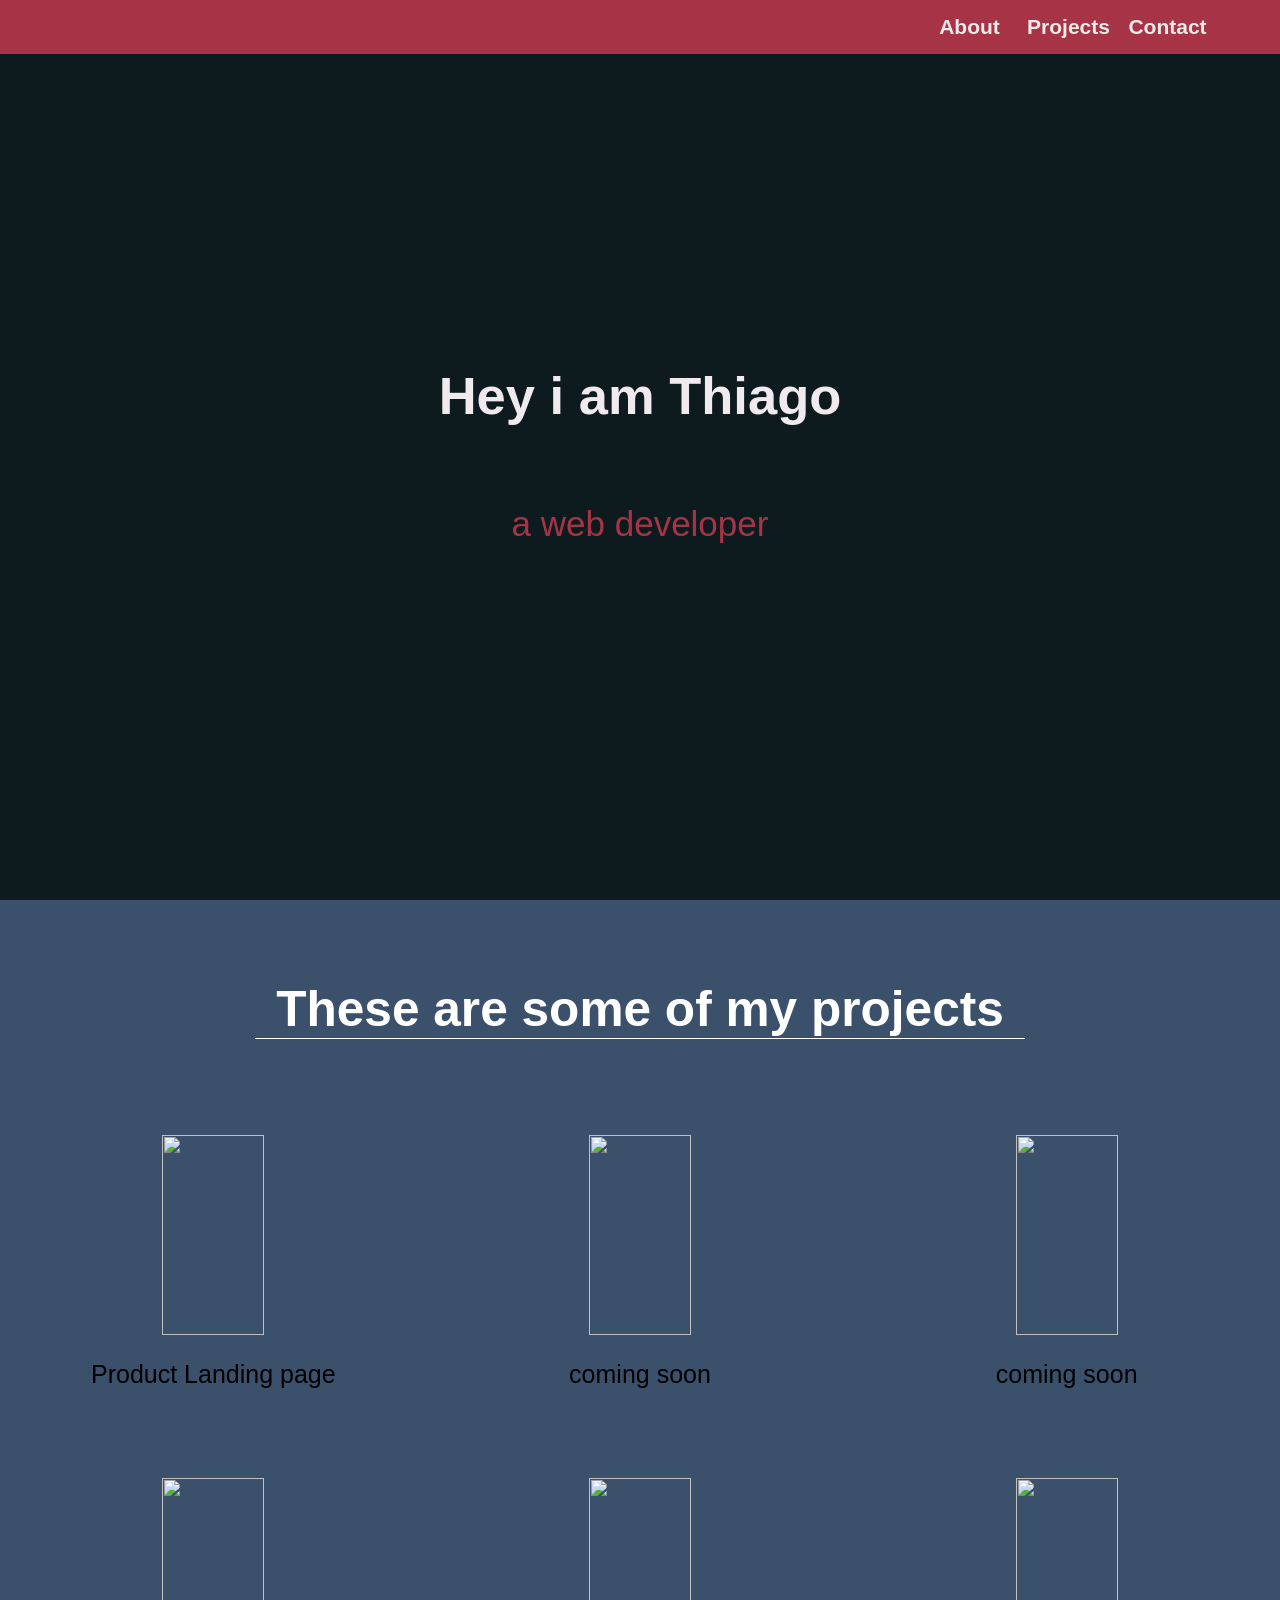
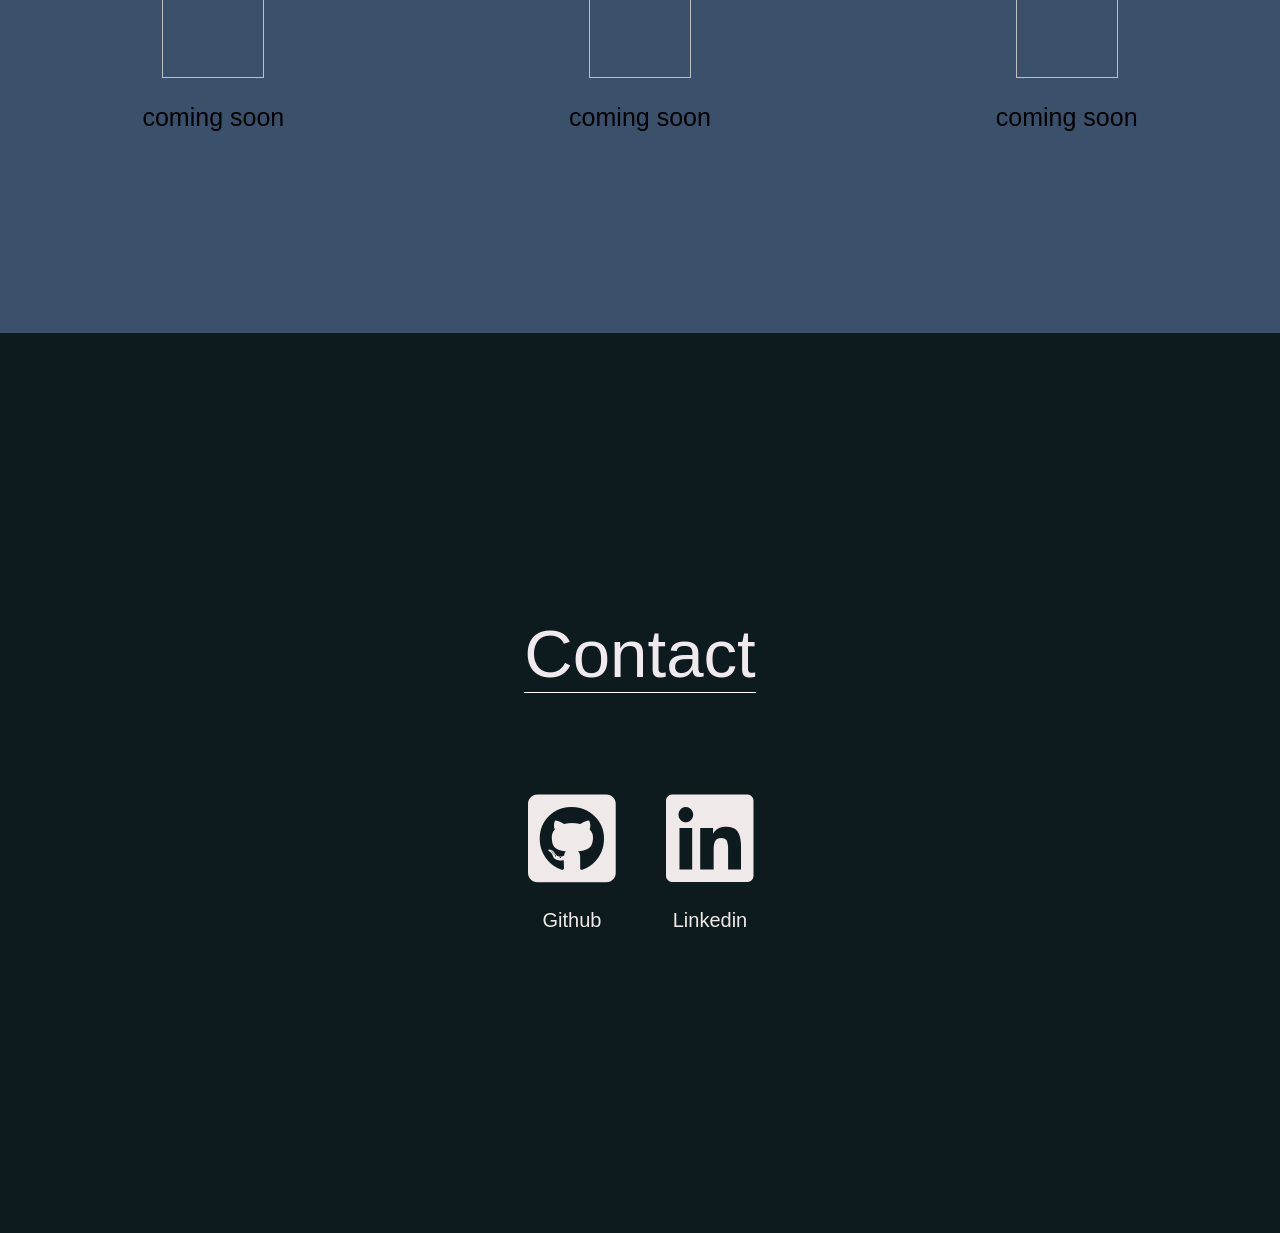
==== index.html @ 69fa0eb5 "chore:index" ====
<html>
  <head>
    <link rel="stylesheet" href="https://use.fontawesome.com/releases/v5.12.0/css/all.css">
    <link rel="stylesheet" type="text/css" href="style.css">
  </head>
  <body>
    <header>
    <nav id="nav-bar">
      <ul>
        <li><a class="nav-link" href="#welcome-section">About</a></li>
        <li><a class="nav-link" href="#projects">Projects</a></li>
        <li><a class="nav-link" href="#contact">Contact</a></li>
     </ul>
    </nav>
    </header>
    <section id="welcome-section">
      <h1>Hey i am Thiago</h1>
      <p style="color:rgba(166, 52, 70, 1);">a web developer</p>
    </section>

    <!-- inicio projects --> 
    <section id="projects">
      <h2 class="projects-tile-header">These are some of my projects</h2>
      <div class="projects-grid">
      <a href="https://codepen.io/mejocato/full/mdyQKxo" class="profile-tile">
        <img class="project-image" src="https://i.imgur.com/n9hZvhp.png">
        <p class="project-title">Product Landing page</p> 
      </a>
      <a href="https://codepen.io/mejocato/full/mdyQKxo" class="profile-tile">
        <img class="project-image" src="https://www.lcmfunds.com/wp-content/uploads/2016/10/NOIMG.jpg">
        <p class="project-title">coming soon</p> 
      </a>
      <a href="https://codepen.io/mejocato/full/mdyQKxo" class="profile-tile">
        <img class="project-image" src="https://www.lcmfunds.com/wp-content/uploads/2016/10/NOIMG.jpg">
        <p class="project-title">coming soon</p> 
      </a>
      <a href="https://codepen.io/mejocato/full/mdyQKxo" class="profile-tile">
        <img class="project-image" src="https://www.lcmfunds.com/wp-content/uploads/2016/10/NOIMG.jpg">
        <p class="project-title">coming soon</p> 
      </a>
      <a href="https://codepen.io/mejocato/full/mdyQKxo" class="profile-tile">
        <img class="project-image" src="https://www.lcmfunds.com/wp-content/uploads/2016/10/NOIMG.jpg">
        <p class="project-title">coming soon</p> 
      </a>
      <a href="https://codepen.io/mejocato/full/mdyQKxo" class="profile-tile">
        <img class="project-image" src="https://www.lcmfunds.com/wp-content/uploads/2016/10/NOIMG.jpg">
        <p class="project-title">coming soon</p> 
      </a>
      </div>
    </section>
    <section id="contact">
      <p class="contact-header">Contact</p>
      <div id="profile-link">
        <a class="icone" href="https://github.com/mejocato?tab=projects">
          <i class="fab fa-github-square"></i>
          <p class="subtitle">Github</p>
        </a>
        <a class="icone" href="https://www.linkedin.com/in/thiago-oliveira-de-paula-7a290611a/">
          <i class="fab fa-linkedin"></i>
          <p class="subtitle">Linkedin</p>
      </div>
    </section>

  </body>
</html>
---- style.css ----
html{
  scroll-behavior: smooth;
}
body {
  margin: 0;
  padding: 0;
  position: relative;
  text-decoration: none;
  font-family: 'Open Sans', 'Tahoma', 'Verdana', sans-serif;
}

header {
  position: fixed;
  top: 0;
  width: 100%;
  background-color: rgba(166, 52, 70, 1);
  font-size: 15px;
  font-weight: 600;
}

#nav-bar {
  width: 400px;
  background-color: rgba(166, 52, 70, 1);
  float: right;
}

#nav-bar ul {
  list-style: none;
  display: flex;
}

#nav-bar ul li {
  width: 27.5%;
  text-align: center;
}

.nav-link {
  text-decoration: none;
  color: black;
  font-size: 21;
  color: rgb(240, 233, 233);
}

#welcome-section {
  display: flex;
  flex-direction: column;
  justify-content: center;
  align-items: center;
  width: 100%;
  height: 100vh;
  background-color: rgba(13, 27, 30, 1);
  color: rgba(240, 233, 237, 1);
  font-size: 35px;
}

#projects {
  text-align: center;
  padding: 5rem 2rem;
  background-color: rgba(58, 80, 107, 1);
}

.projects-tile-header {
  max-width: 770px;
  margin: 0 auto 6rem auto;
  border-bottom: 0.12rem solid white;
  font-size: 3.1rem;
  color: white;
}

.projects-grid {
  display: grid;
  grid-template-columns: repeat(auto-fit, minmax(320px, 1fr));
  grid-gap: 4rem;
  width: 100%;
  max-width: 1280px;
  margin: 0 auto;
  margin-bottom: 6rem;
}

.project-image {
  height: 200;
  width: 100%;
  object-fit: cover;
}

a.profile-tile {
  text-decoration: none;
}

.project-title {
  color: black;
  font-size: 25px;
}

#contact {
  display: flex;
  flex-direction: column;
  justify-content: center;
  align-items: center;
  width: 100%;
  height: 100vh;
  background-color: rgba(13, 27, 30, 1);
  color: rgba(240, 233, 237, 1);
}

.contact-header {
  max-width: 640px;
  margin: 0 auto 6rem auto;
  border-bottom: 0.12rem solid white;
  font-size: 4.2rem;
}

#profile-link {
  display: flex;
  margin-left: auto;
  margin-right: auto;
  width: 14em;
}

.icone {
  margin-right: 50px;
}

a.icone {
  text-decoration: none;
  font-size: 20px;
}

.fab {
   color:rgb(240, 233, 233);
   font-size: 100px;
}

.subtitle {
  color:rgb(240, 233, 233);
  text-align: center;
}

@media only screen and (min-width: 600px) {
  .project-image {
    height: 200;
    width: 53%;
    object-fit: cover;
  }
}
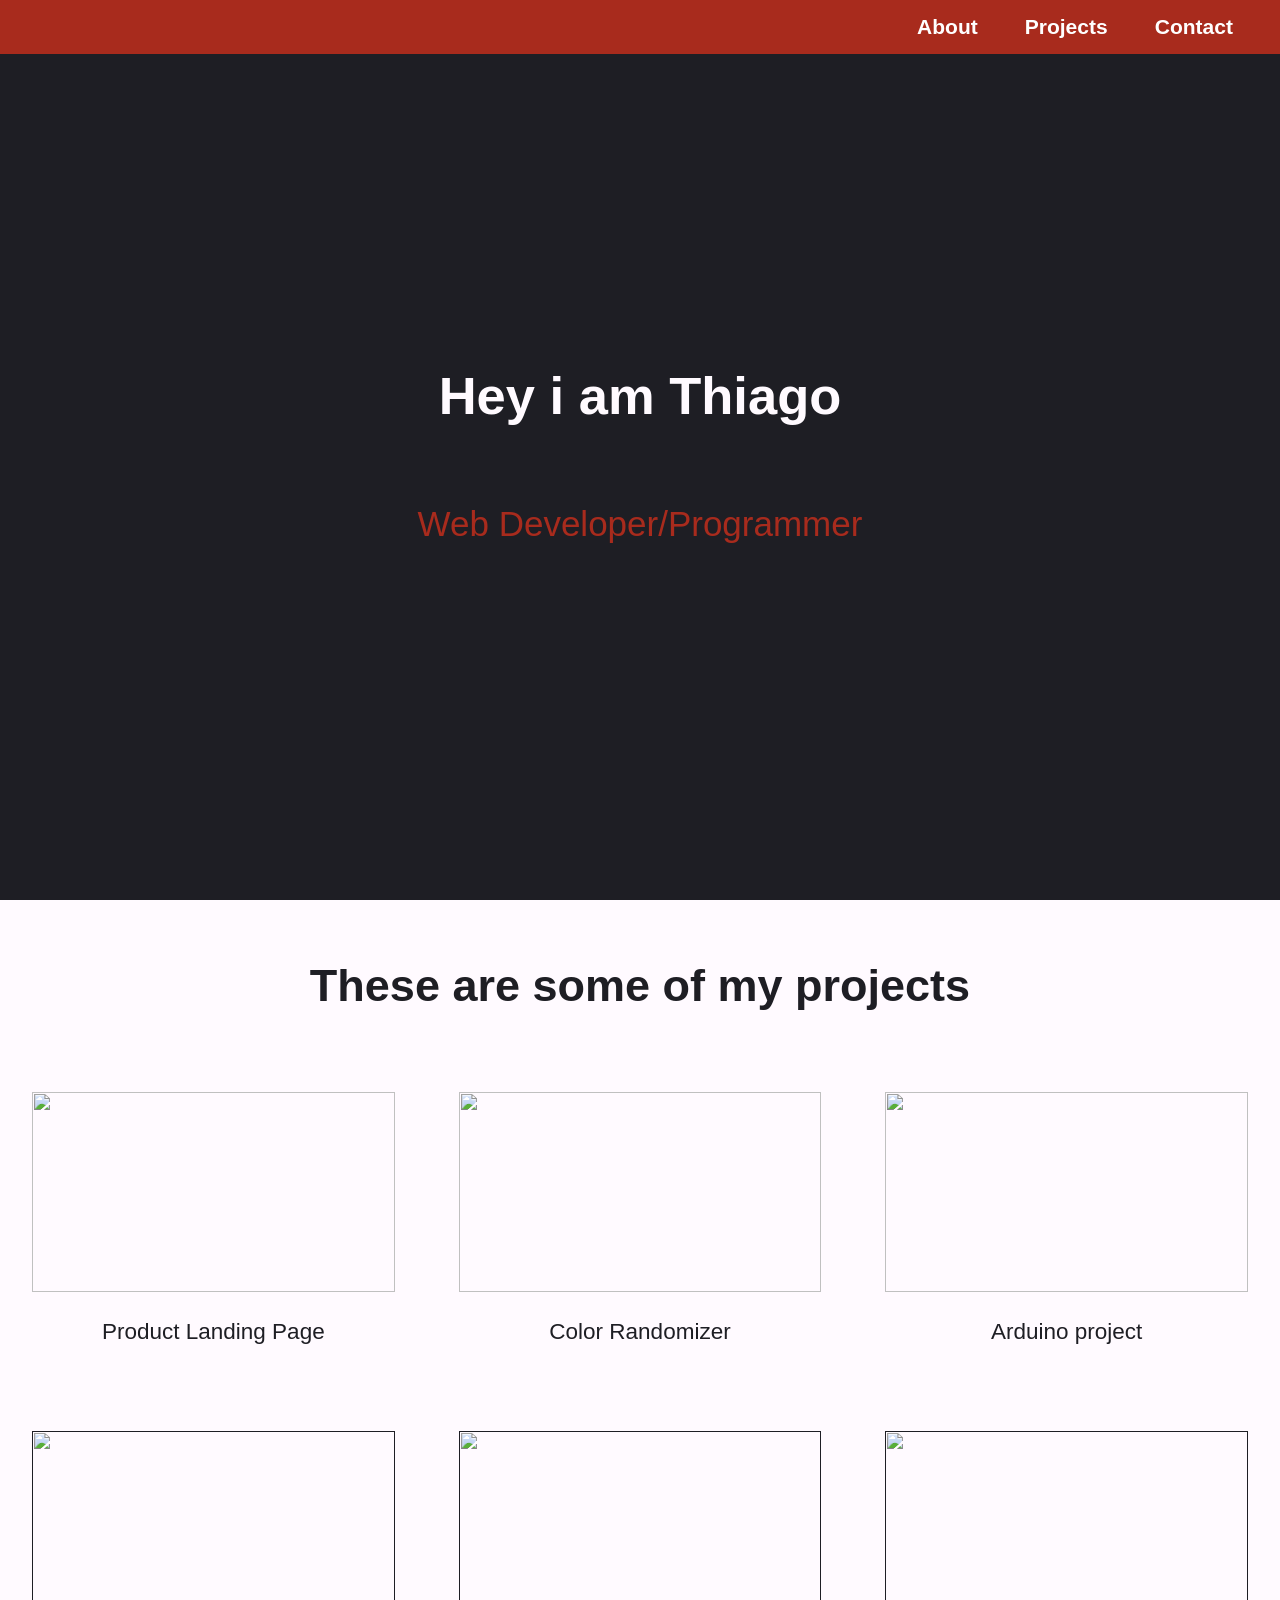
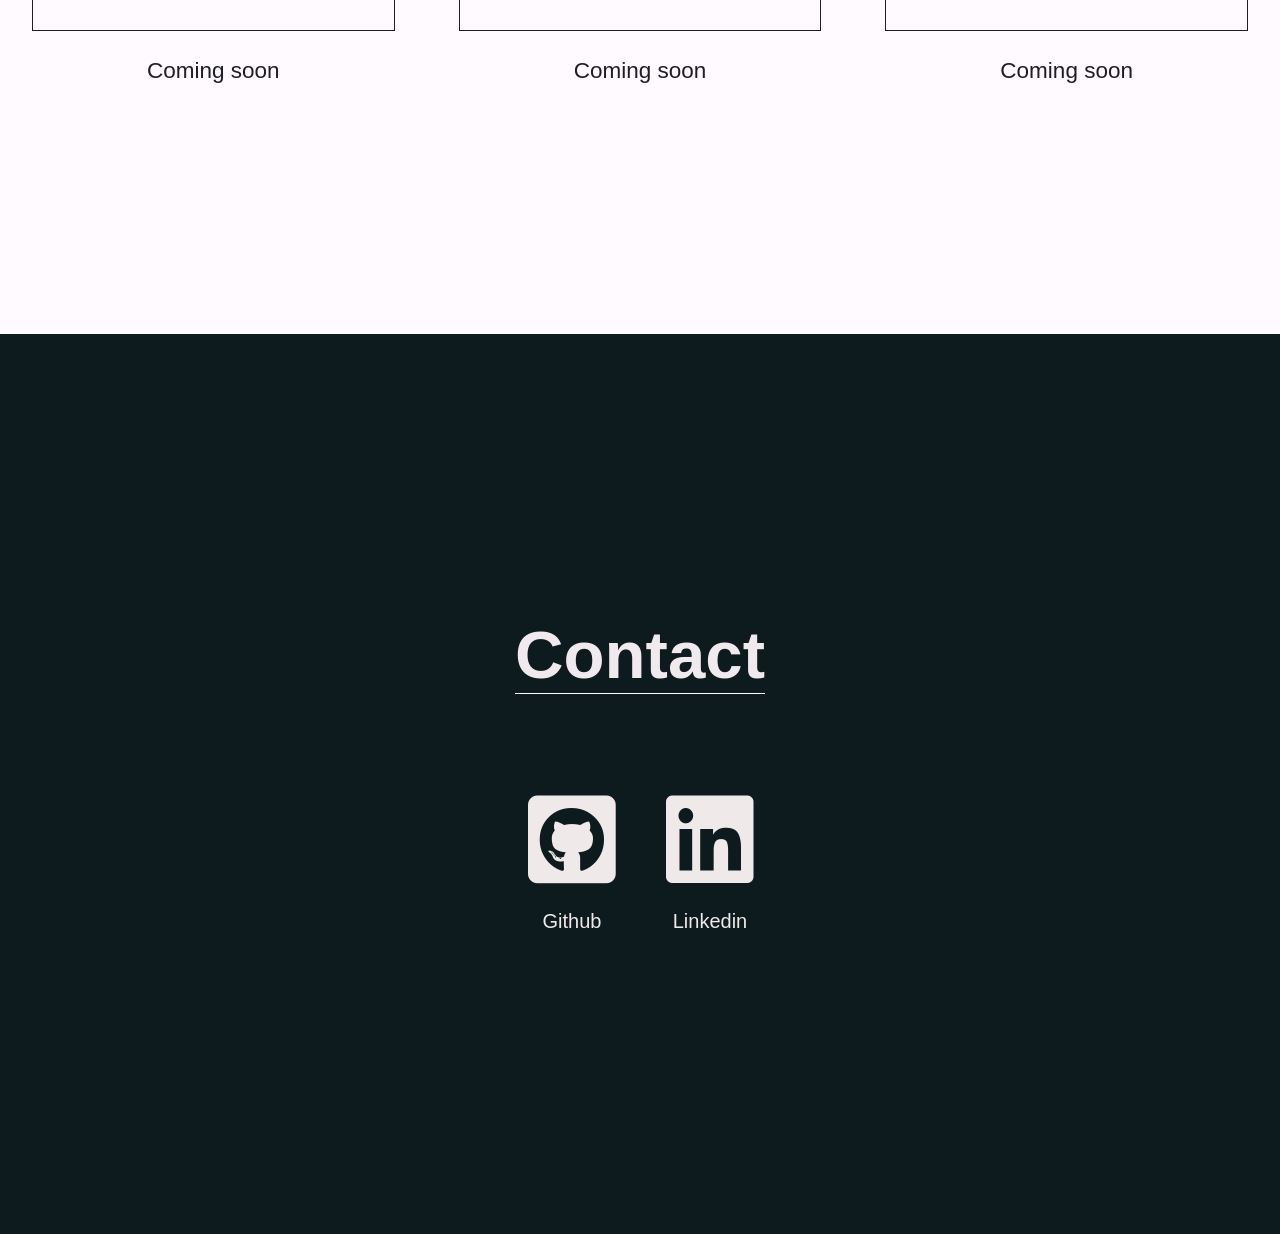
==== commit 46a41287: "chore" ====
--- a/index.html
+++ b/index.html
@@ -1,65 +1,70 @@
-<html>
-  <head>
-    <link rel="stylesheet" href="https://use.fontawesome.com/releases/v5.12.0/css/all.css">
-    <link rel="stylesheet" type="text/css" href="style.css">
-  </head>
-  <body>
-    <header>
+<!DOCTYPE html>
+<html lang="pt-br">
+<head>
+  <meta charset="UTF-8">
+  <meta name="portfolio" content="width=device-width, initial-scale=1.0">
+  <title>Portfolio</title>
+  <link rel="stylesheet" href="https://use.fontawesome.com/releases/v5.12.0/css/all.css">
+  <link rel="stylesheet" type="text/css" href="style.css">
+</head>
+<body>
+  <header>
     <nav id="nav-bar">
       <ul>
         <li><a class="nav-link" href="#welcome-section">About</a></li>
         <li><a class="nav-link" href="#projects">Projects</a></li>
         <li><a class="nav-link" href="#contact">Contact</a></li>
-     </ul>
+      </ul>
     </nav>
-    </header>
-    <section id="welcome-section">
-      <h1>Hey i am Thiago</h1>
-      <p style="color:rgba(166, 52, 70, 1);">a web developer</p>
-    </section>
-
-    <!-- inicio projects --> 
-    <section id="projects">
-      <h2 class="projects-tile-header">These are some of my projects</h2>
-      <div class="projects-grid">
+  </header>
+  <section id="welcome-section">
+    <h1>Hey i am Thiago</h1>
+    <p style=color:rgba(168,43,29,1)>Web Developer/Programmer</p>
+  </section>
+  <!-- inicio projects --> 
+  <section id="projects">
+    <h2 class="projects-title-header" style=color:rgba(30,30,36,1) font-size:25px>These are some of my projects</h2>
+    <div class="projects-grid">
       <a href="https://codepen.io/mejocato/full/mdyQKxo" class="profile-tile">
         <img class="project-image" src="https://i.imgur.com/n9hZvhp.png">
-        <p class="project-title">Product Landing page</p> 
+        <p class="project-title">Product Landing Page</p> 
+      </a>
+      <a href="https://thiagoopaula.github.io/colorRandomizer/" class="profile-tile">
+        <img class="project-image" src="https://i.imgur.com/n3pfa7B.png">
+        <p class="project-title">Color Randomizer</p> 
       </a>
       <a href="https://codepen.io/mejocato/full/mdyQKxo" class="profile-tile">
         <img class="project-image" src="https://www.lcmfunds.com/wp-content/uploads/2016/10/NOIMG.jpg">
-        <p class="project-title">coming soon</p> 
+        <p class="project-title">Arduino project</p> 
       </a>
-      <a href="https://codepen.io/mejocato/full/mdyQKxo" class="profile-tile">
+      <a href="" class="profile-tile">
         <img class="project-image" src="https://www.lcmfunds.com/wp-content/uploads/2016/10/NOIMG.jpg">
-        <p class="project-title">coming soon</p> 
+        <p class="project-title">Coming soon</p> 
       </a>
-      <a href="https://codepen.io/mejocato/full/mdyQKxo" class="profile-tile">
+      <a href="" class="profile-tile">
         <img class="project-image" src="https://www.lcmfunds.com/wp-content/uploads/2016/10/NOIMG.jpg">
-        <p class="project-title">coming soon</p> 
+        <p class="project-title">Coming soon</p> 
       </a>
-      <a href="https://codepen.io/mejocato/full/mdyQKxo" class="profile-tile">
+      <a href="" class="profile-tile">
         <img class="project-image" src="https://www.lcmfunds.com/wp-content/uploads/2016/10/NOIMG.jpg">
-        <p class="project-title">coming soon</p> 
+        <p class="project-title">Coming soon</p> 
       </a>
-      <a href="https://codepen.io/mejocato/full/mdyQKxo" class="profile-tile">
-        <img class="project-image" src="https://www.lcmfunds.com/wp-content/uploads/2016/10/NOIMG.jpg">
-        <p class="project-title">coming soon</p> 
+    </div>
+  </section>
+</body>
+<footer>
+  <section id="contact">
+    <h2 class="contact-header">Contact</h2>
+    <div id="profile-link">
+      <a class="icon" href="https://github.com/ThiagoOpaula">
+        <i class="fab fa-github-square"></i>
+        <p class="subtitle">Github</p>
       </a>
-      </div>
-    </section>
-    <section id="contact">
-      <p class="contact-header">Contact</p>
-      <div id="profile-link">
-        <a class="icone" href="https://github.com/mejocato?tab=projects">
-          <i class="fab fa-github-square"></i>
-          <p class="subtitle">Github</p>
-        </a>
-        <a class="icone" href="https://www.linkedin.com/in/thiago-oliveira-de-paula-7a290611a/">
-          <i class="fab fa-linkedin"></i>
-          <p class="subtitle">Linkedin</p>
-      </div>
-    </section>
-
-  </body>
+      <a class="icon" href="https://www.linkedin.com/in/thiago-oliveira-de-paula-7a290611a/">
+        <i class="fab fa-linkedin"></i>
+        <p class="subtitle">Linkedin</p>
+      </a>
+    </div>
+  </section>
+</footer>
 </html>
--- a/style.css
+++ b/style.css
@@ -1,6 +1,7 @@
-html{
+html {
   scroll-behavior: smooth;
 }
+
 body {
   margin: 0;
   padding: 0;
@@ -9,36 +10,48 @@
   font-family: 'Open Sans', 'Tahoma', 'Verdana', sans-serif;
 }
 
+body::-webkit-scrollbar {
+  width: 0.25rem
+}
+
+body::-webkit-scrollbar-track {
+  background-color: black;
+}
+
+body::-webkit-scrollbar-thumb {
+  background: rgba(168, 43, 29, 1);
+}
+
 header {
   position: fixed;
   top: 0;
   width: 100%;
-  background-color: rgba(166, 52, 70, 1);
+  background-color: rgba(168, 43, 29, 1);
   font-size: 15px;
   font-weight: 600;
 }
 
 #nav-bar {
-  width: 400px;
-  background-color: rgba(166, 52, 70, 1);
+  width: 50vh;
+  background-color: rgba(168, 43, 29, 1);
   float: right;
 }
 
 #nav-bar ul {
   list-style: none;
   display: flex;
+  justify-content: space-evenly;
 }
 
 #nav-bar ul li {
-  width: 27.5%;
   text-align: center;
 }
 
 .nav-link {
   text-decoration: none;
   color: black;
-  font-size: 21;
-  color: rgb(240, 233, 233);
+  font-size: 21px;
+  color: white;
 }
 
 #welcome-section {
@@ -48,23 +61,25 @@
   align-items: center;
   width: 100%;
   height: 100vh;
-  background-color: rgba(13, 27, 30, 1);
-  color: rgba(240, 233, 237, 1);
+  background-color: rgba(30, 30, 36, 1);
+  color: rgba(255, 250, 255, 1);
   font-size: 35px;
 }
 
+/* projetos apartir daqui */
+
 #projects {
   text-align: center;
-  padding: 5rem 2rem;
-  background-color: rgba(58, 80, 107, 1);
+  padding: 8.25rem 2rem;
+  padding-top: 50px;
+  background-color: rgba(255, 250, 255, 1);
+  color: rgba(30, 30, 36, 1);
 }
 
-.projects-tile-header {
-  max-width: 770px;
-  margin: 0 auto 6rem auto;
-  border-bottom: 0.12rem solid white;
-  font-size: 3.1rem;
-  color: white;
+.projects-title-header {
+  font-size: 45px;
+  margin-top: 10px;
+  margin-bottom: 80px;
 }
 
 .projects-grid {
@@ -78,18 +93,23 @@
 }
 
 .project-image {
-  height: 200;
+  height: 200px;
   width: 100%;
   object-fit: cover;
 }
 
+.project-title {
+  font-size: 22.5px;
+  font-weight: 525;
+}
+
 a.profile-tile {
   text-decoration: none;
+  color: rgba(30, 30, 36, 1);
 }
 
-.project-title {
-  color: black;
-  font-size: 25px;
+#contact {
+  background-color: rgba(30, 30, 36, 1);
 }
 
 #contact {
@@ -117,11 +137,11 @@
   width: 14em;
 }
 
-.icone {
+.icon {
   margin-right: 50px;
 }
 
-a.icone {
+a.icon {
   text-decoration: none;
   font-size: 20px;
 }
@@ -134,12 +154,4 @@
 .subtitle {
   color:rgb(240, 233, 233);
   text-align: center;
-}
-
-@media only screen and (min-width: 600px) {
-  .project-image {
-    height: 200;
-    width: 53%;
-    object-fit: cover;
-  }
 }
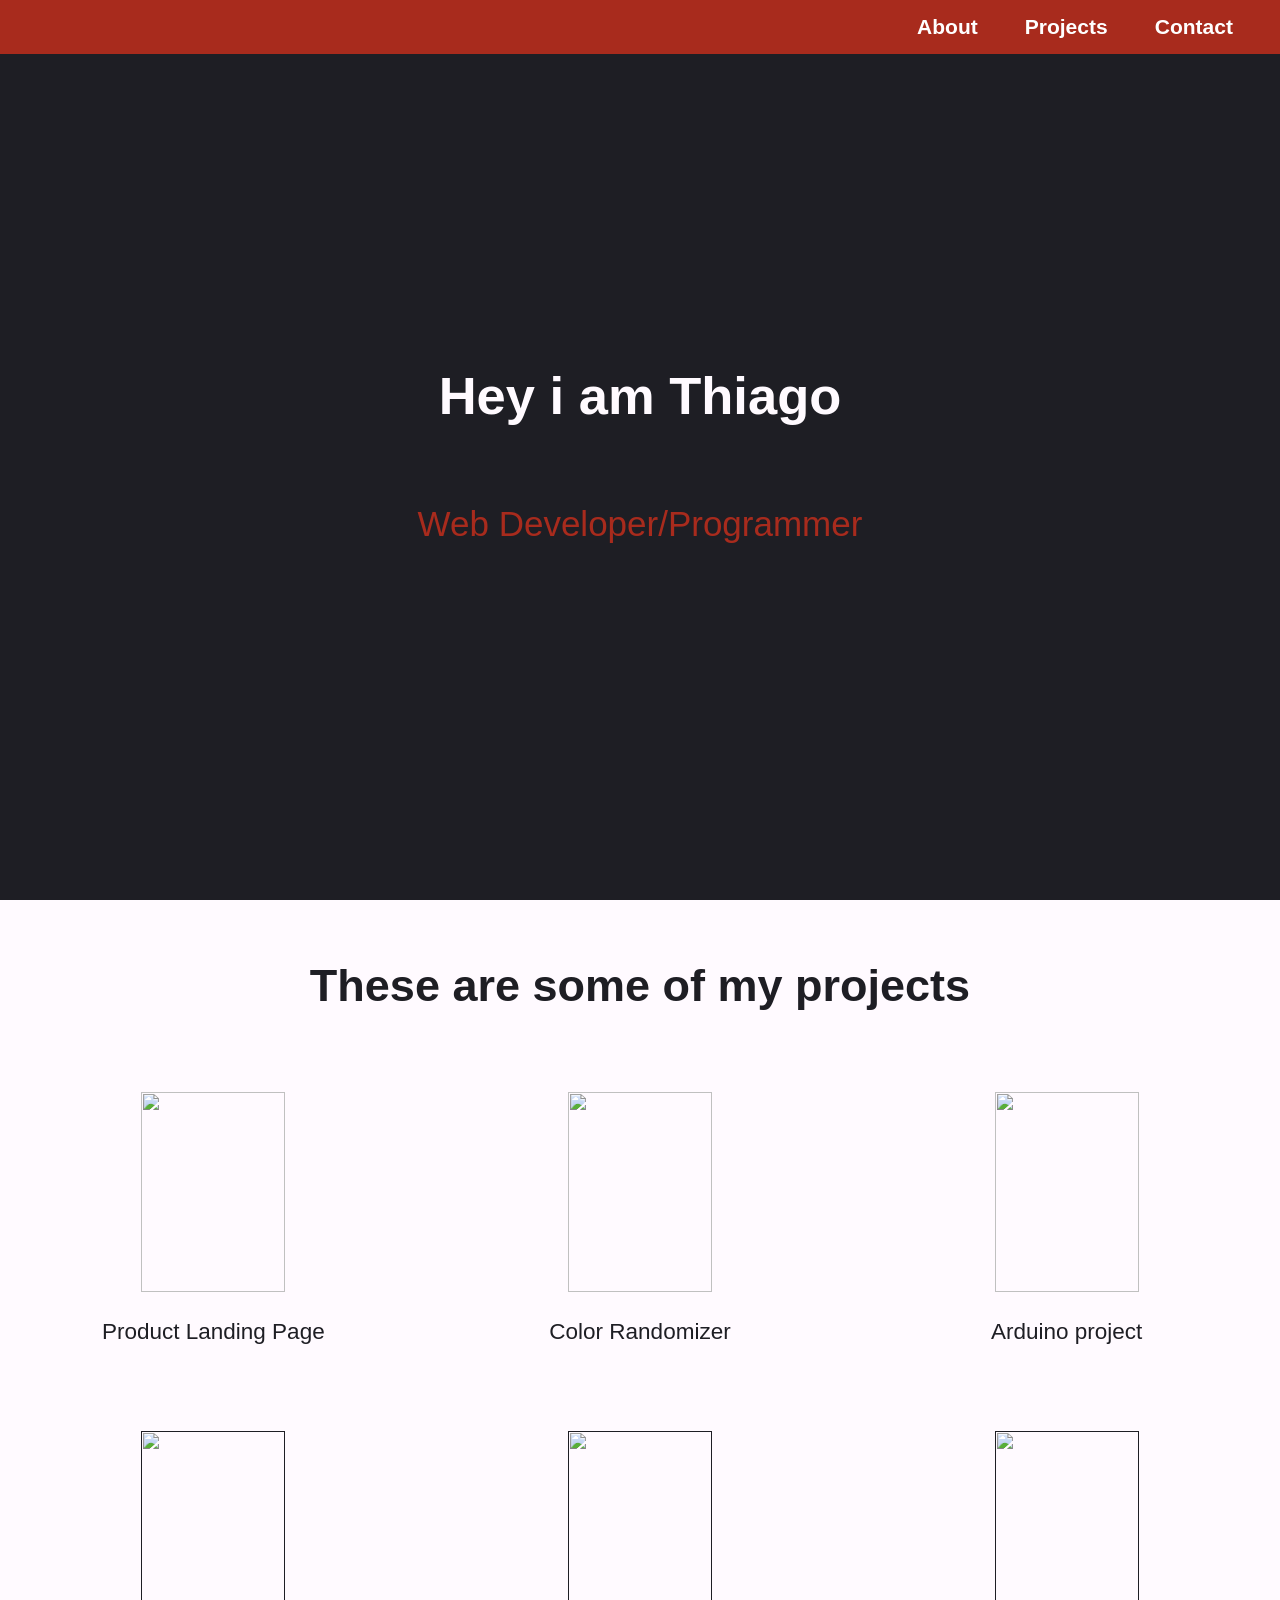
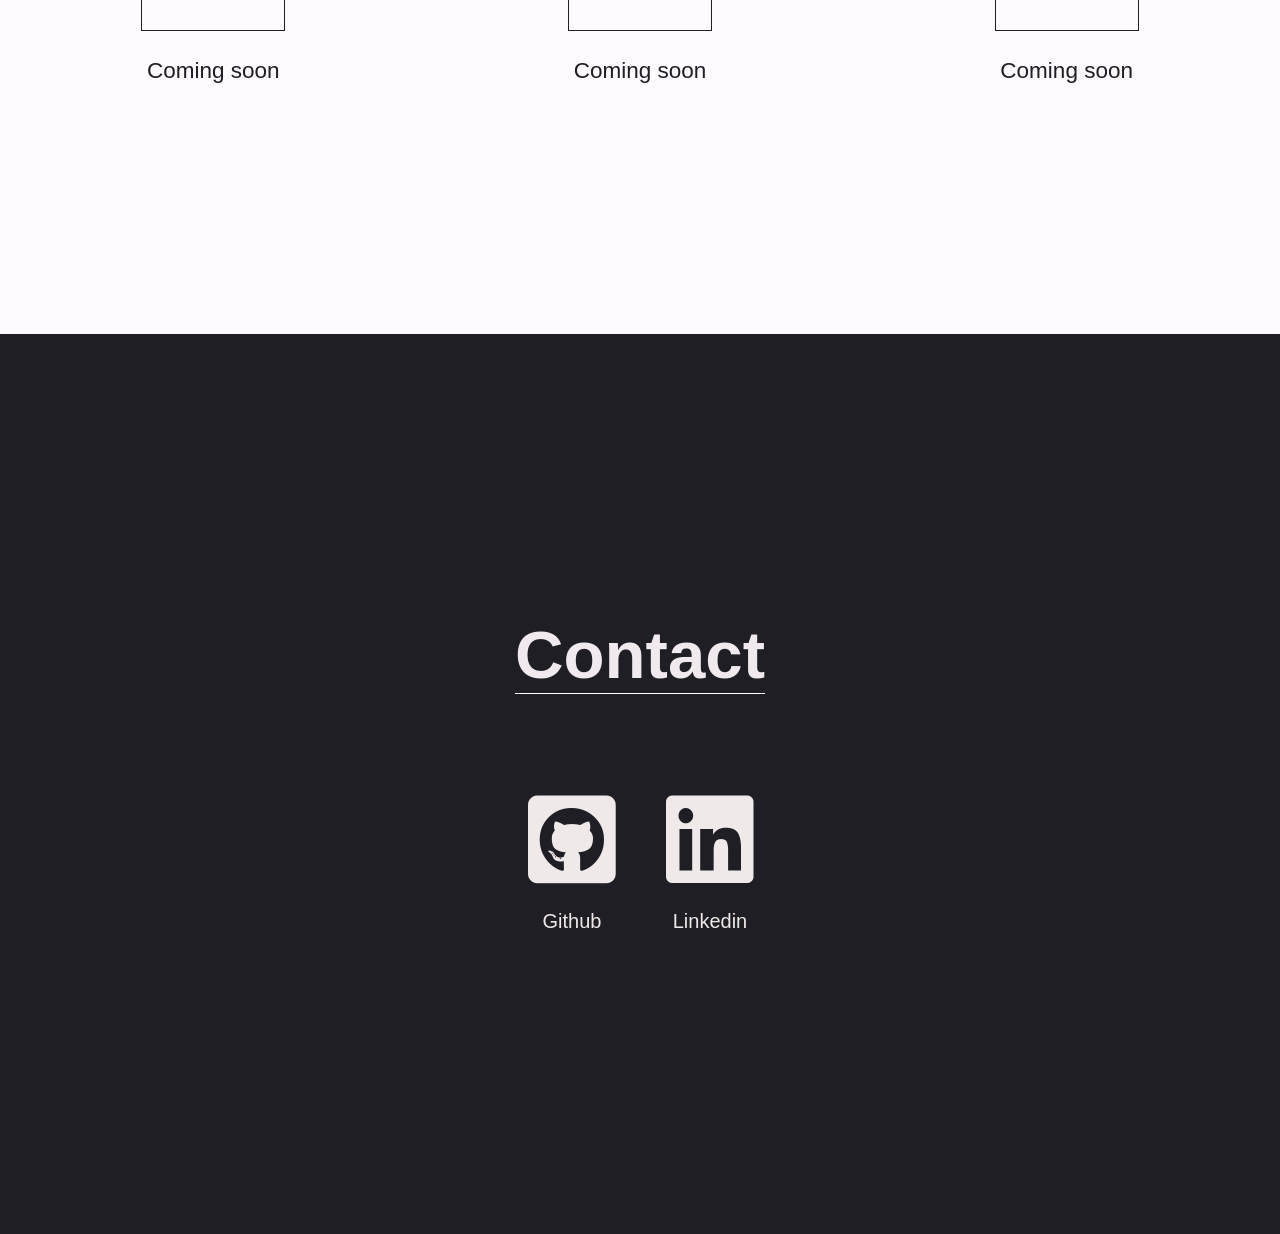
==== commit de6601d8: "fix images" ====
--- a/index.html
+++ b/index.html
@@ -30,11 +30,11 @@
         <p class="project-title">Product Landing Page</p> 
       </a>
       <a href="https://thiagoopaula.github.io/colorRandomizer/" class="profile-tile">
-        <img class="project-image" src="https://i.imgur.com/n3pfa7B.png">
+        <img class="project-image" src="https://i.imgur.com/n3pfa7B.png?1">
         <p class="project-title">Color Randomizer</p> 
       </a>
-      <a href="https://codepen.io/mejocato/full/mdyQKxo" class="profile-tile">
-        <img class="project-image" src="https://www.lcmfunds.com/wp-content/uploads/2016/10/NOIMG.jpg">
+      <a href="https://github.com/F-V-group/Smart-Leaf" class="profile-tile">
+        <img class="project-image" src="https://i.imgur.com/xltQbzQ.png">
         <p class="project-title">Arduino project</p> 
       </a>
       <a href="" class="profile-tile">
--- a/style.css
+++ b/style.css
@@ -94,7 +94,7 @@
 
 .project-image {
   height: 200px;
-  width: 100%;
+  width: 63%;
   object-fit: cover;
 }
 
@@ -109,17 +109,13 @@
 }
 
 #contact {
-  background-color: rgba(30, 30, 36, 1);
-}
-
-#contact {
   display: flex;
   flex-direction: column;
   justify-content: center;
   align-items: center;
   width: 100%;
   height: 100vh;
-  background-color: rgba(13, 27, 30, 1);
+  background-color: rgba(30, 30, 36, 1);
   color: rgba(240, 233, 237, 1);
 }
 
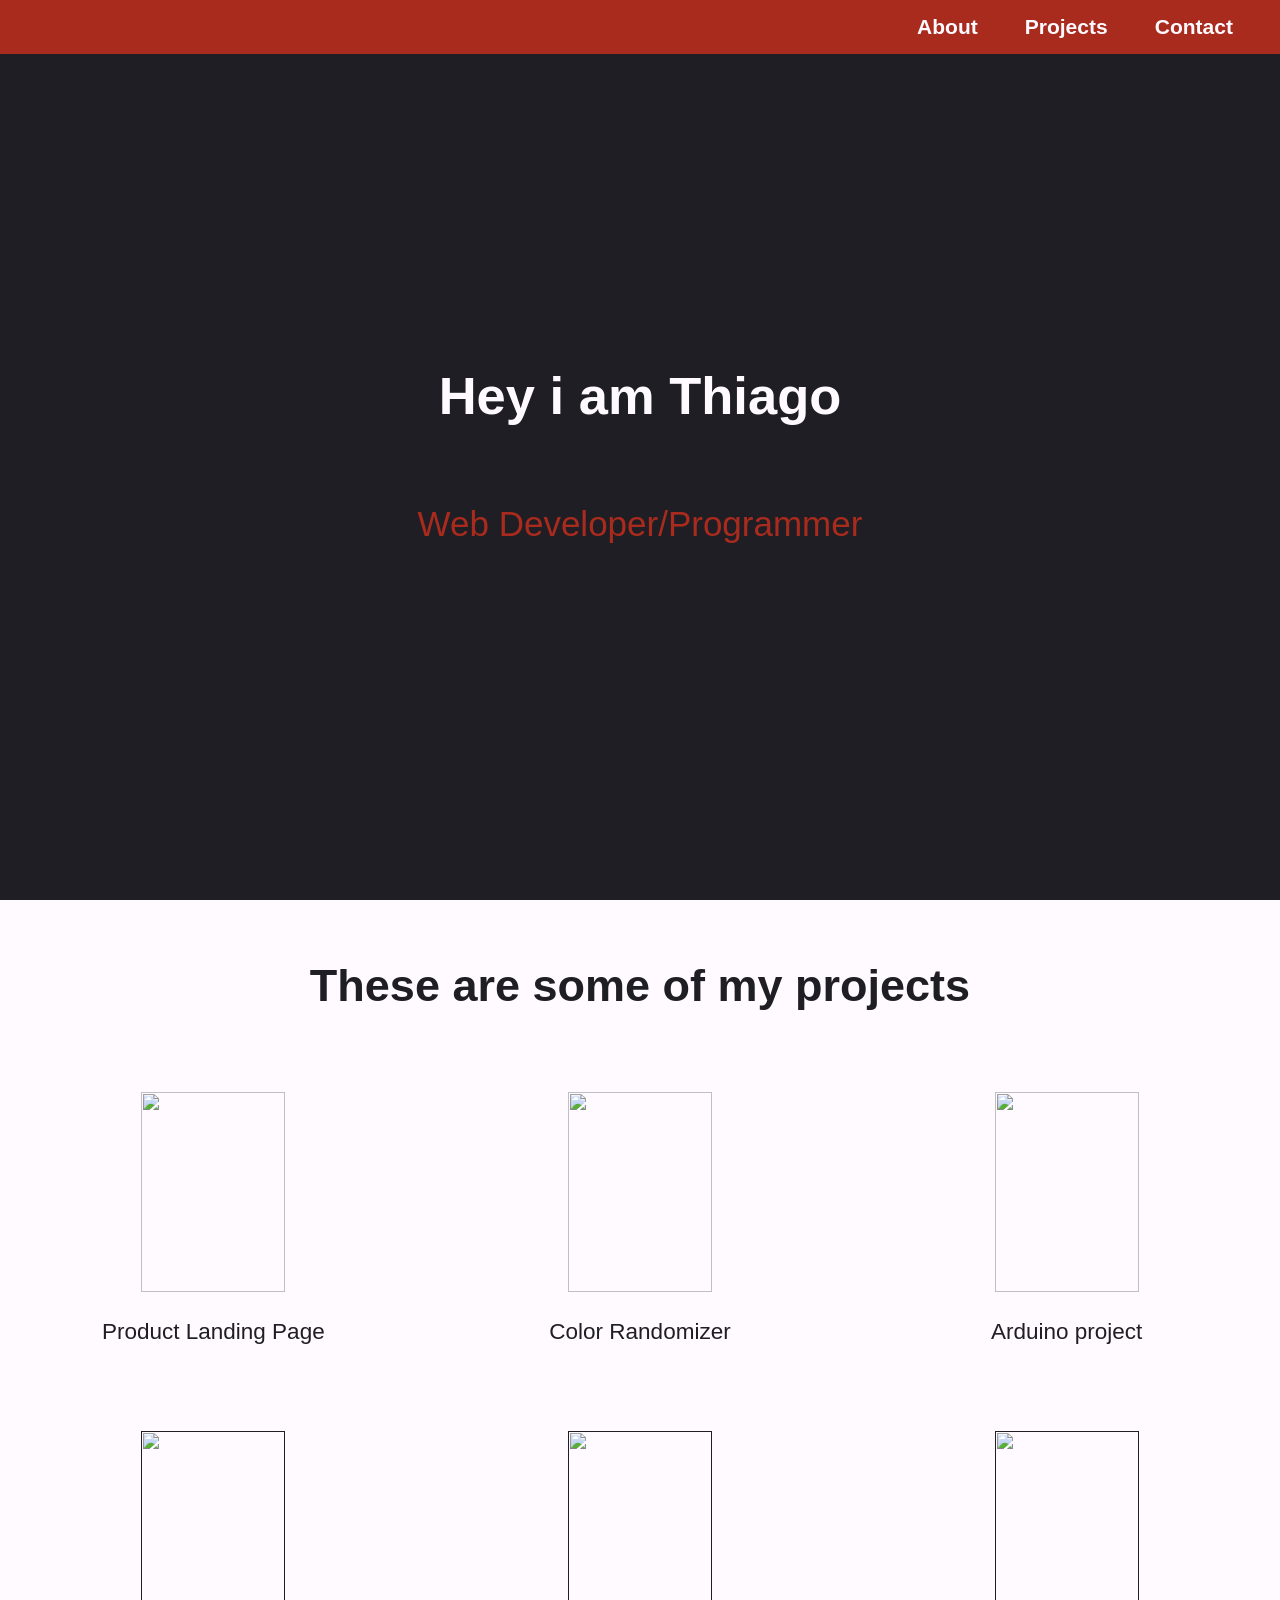
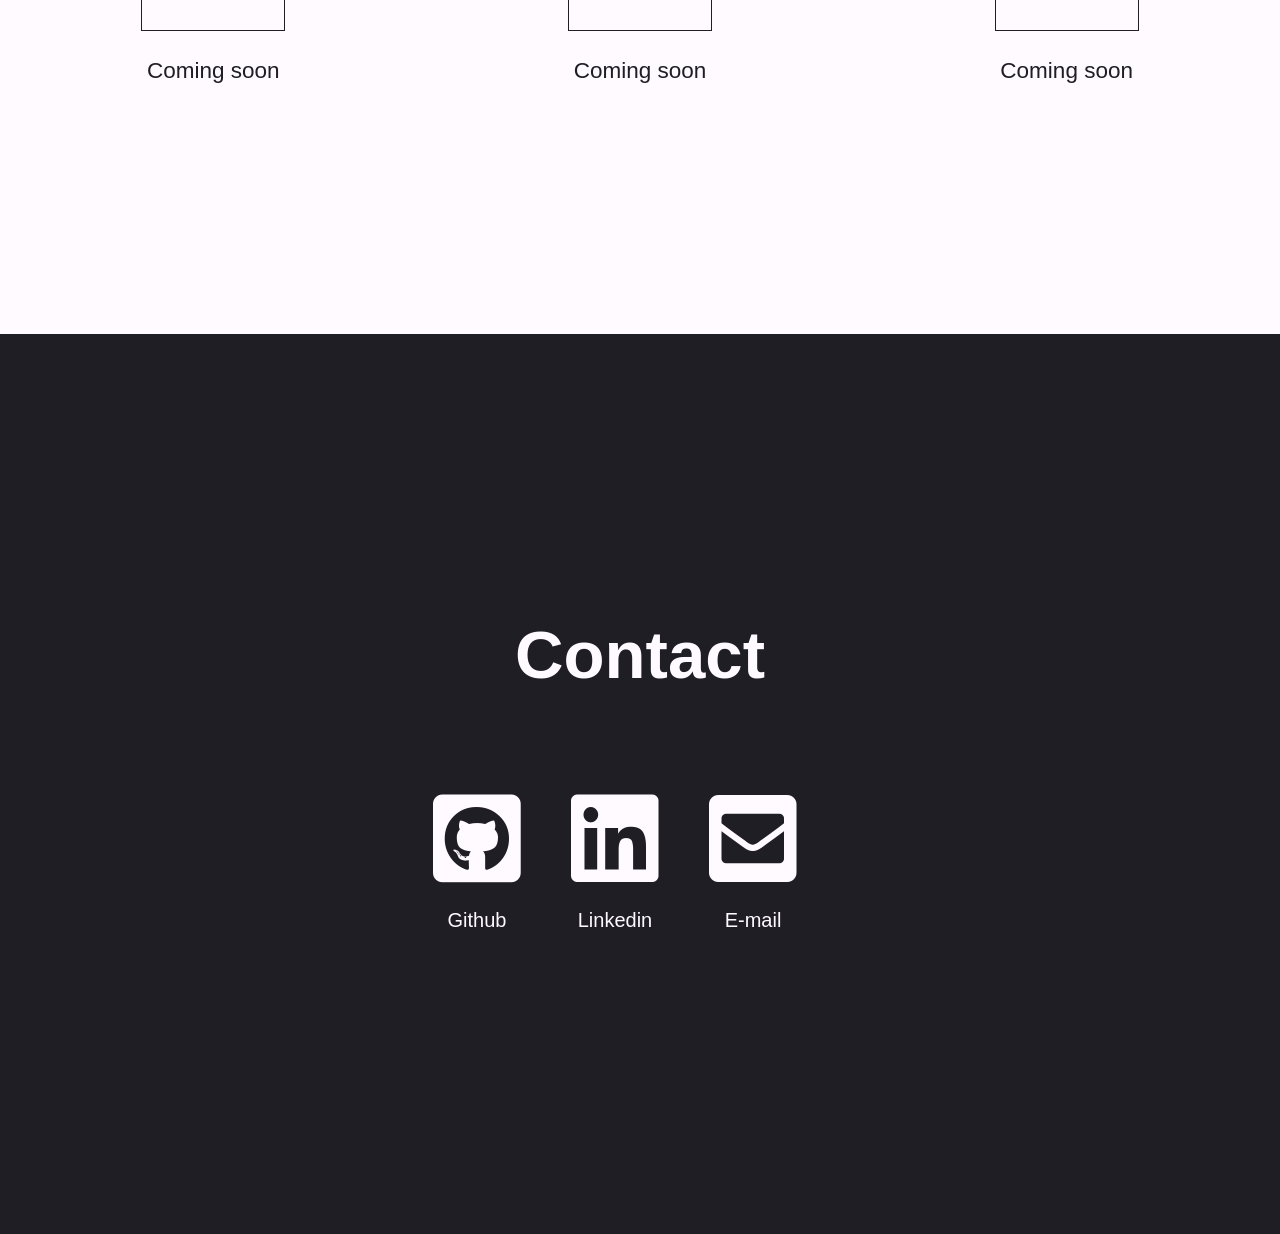
==== commit 1e0960af: "fix" ====
--- a/index.html
+++ b/index.html
@@ -64,6 +64,10 @@
         <i class="fab fa-linkedin"></i>
         <p class="subtitle">Linkedin</p>
       </a>
+      <a class="icon" href="mailto:thiago-oliveira2001@live.com">
+        <i class="fas fa-envelope-square"></i>
+        <p class="subtitle">E-mail</p>
+      </a>
     </div>
   </section>
 </footer>
--- a/style.css
+++ b/style.css
@@ -49,9 +49,8 @@
 
 .nav-link {
   text-decoration: none;
-  color: black;
   font-size: 21px;
-  color: white;
+  color: rgba(255, 250, 255, 1);
 }
 
 #welcome-section {
@@ -116,20 +115,18 @@
   width: 100%;
   height: 100vh;
   background-color: rgba(30, 30, 36, 1);
-  color: rgba(240, 233, 237, 1);
+  color: rgba(255, 250, 255, 1);;
 }
 
 .contact-header {
   max-width: 640px;
   margin: 0 auto 6rem auto;
-  border-bottom: 0.12rem solid white;
   font-size: 4.2rem;
 }
 
 #profile-link {
   display: flex;
-  margin-left: auto;
-  margin-right: auto;
+  justify-content: center;
   width: 14em;
 }
 
@@ -143,11 +140,16 @@
 }
 
 .fab {
-   color:rgb(240, 233, 233);
+   color:rgba(255, 250, 255, 1);;
    font-size: 100px;
 }
 
+.fas {
+  color:rgba(255, 250, 255, 1);;
+  font-size: 100px;
+}
+
 .subtitle {
-  color:rgb(240, 233, 233);
+  color:rgba(255, 250, 255, 1);;
   text-align: center;
 }
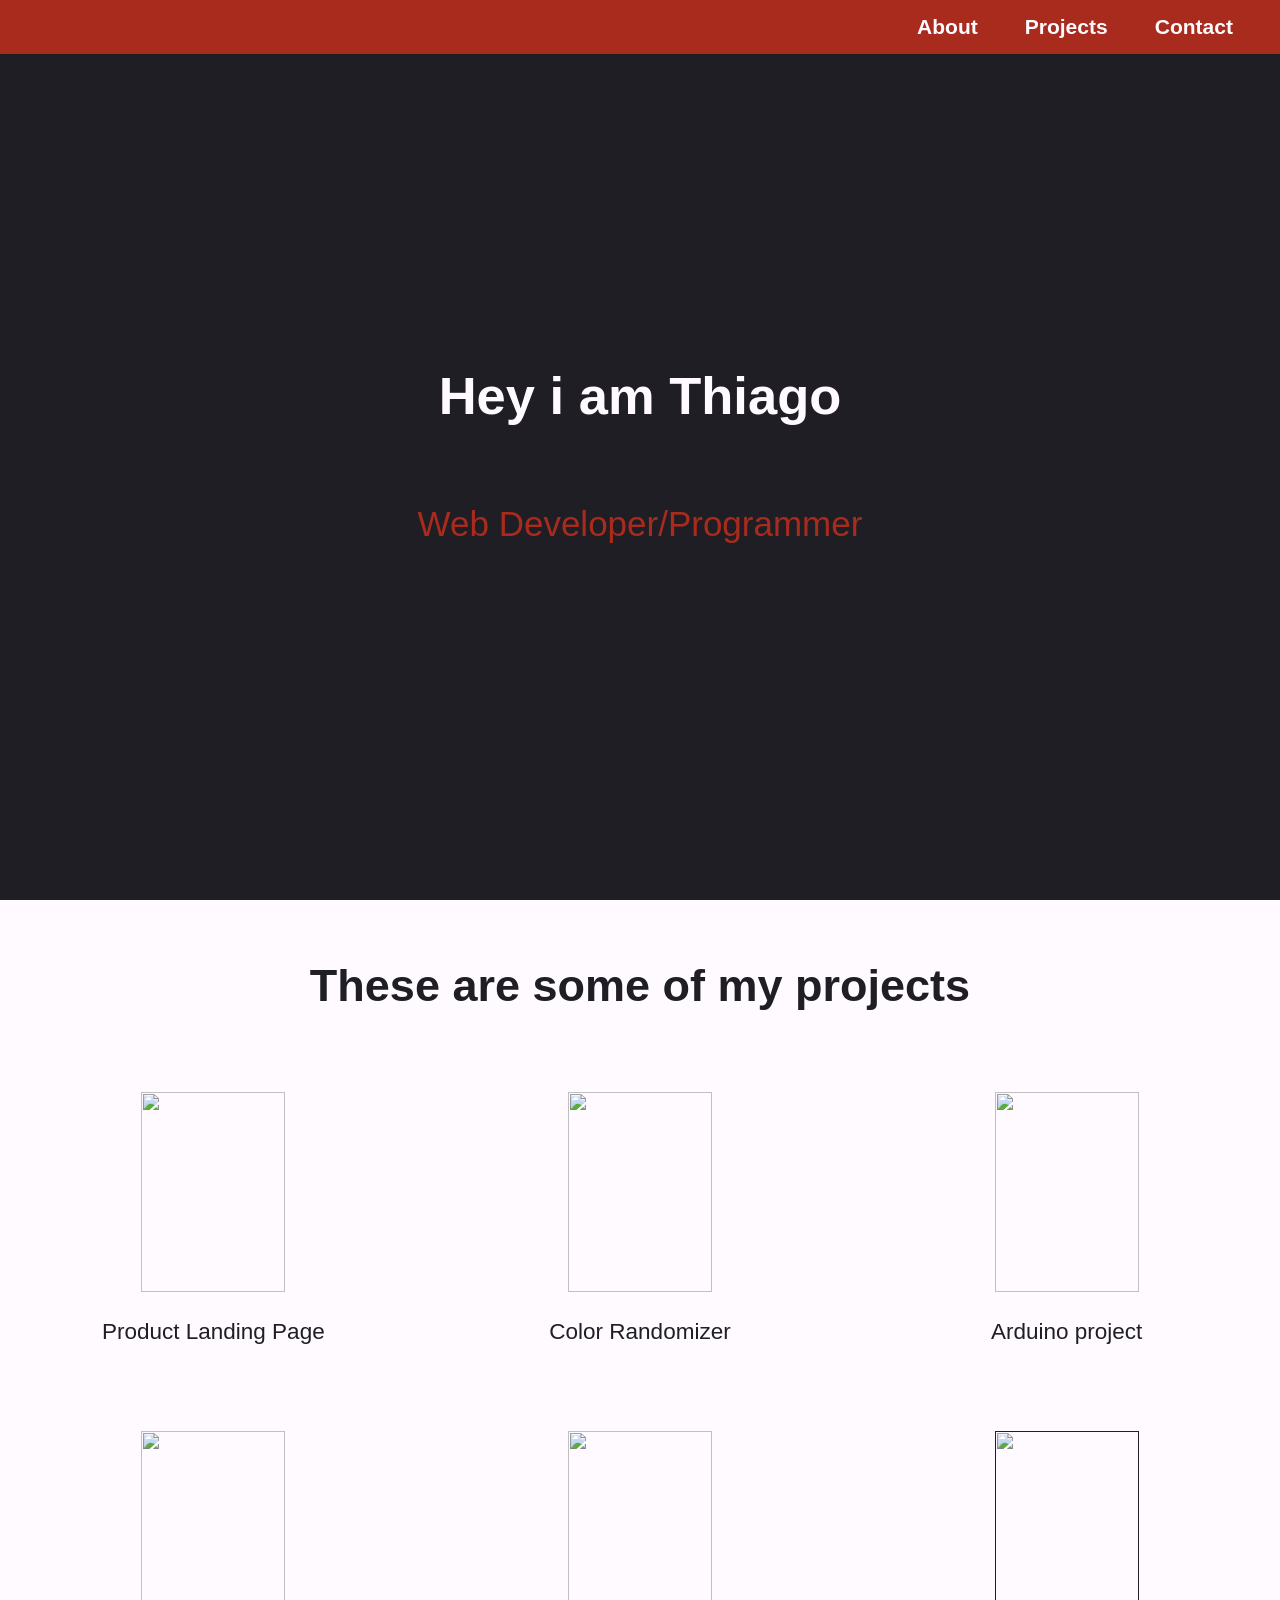
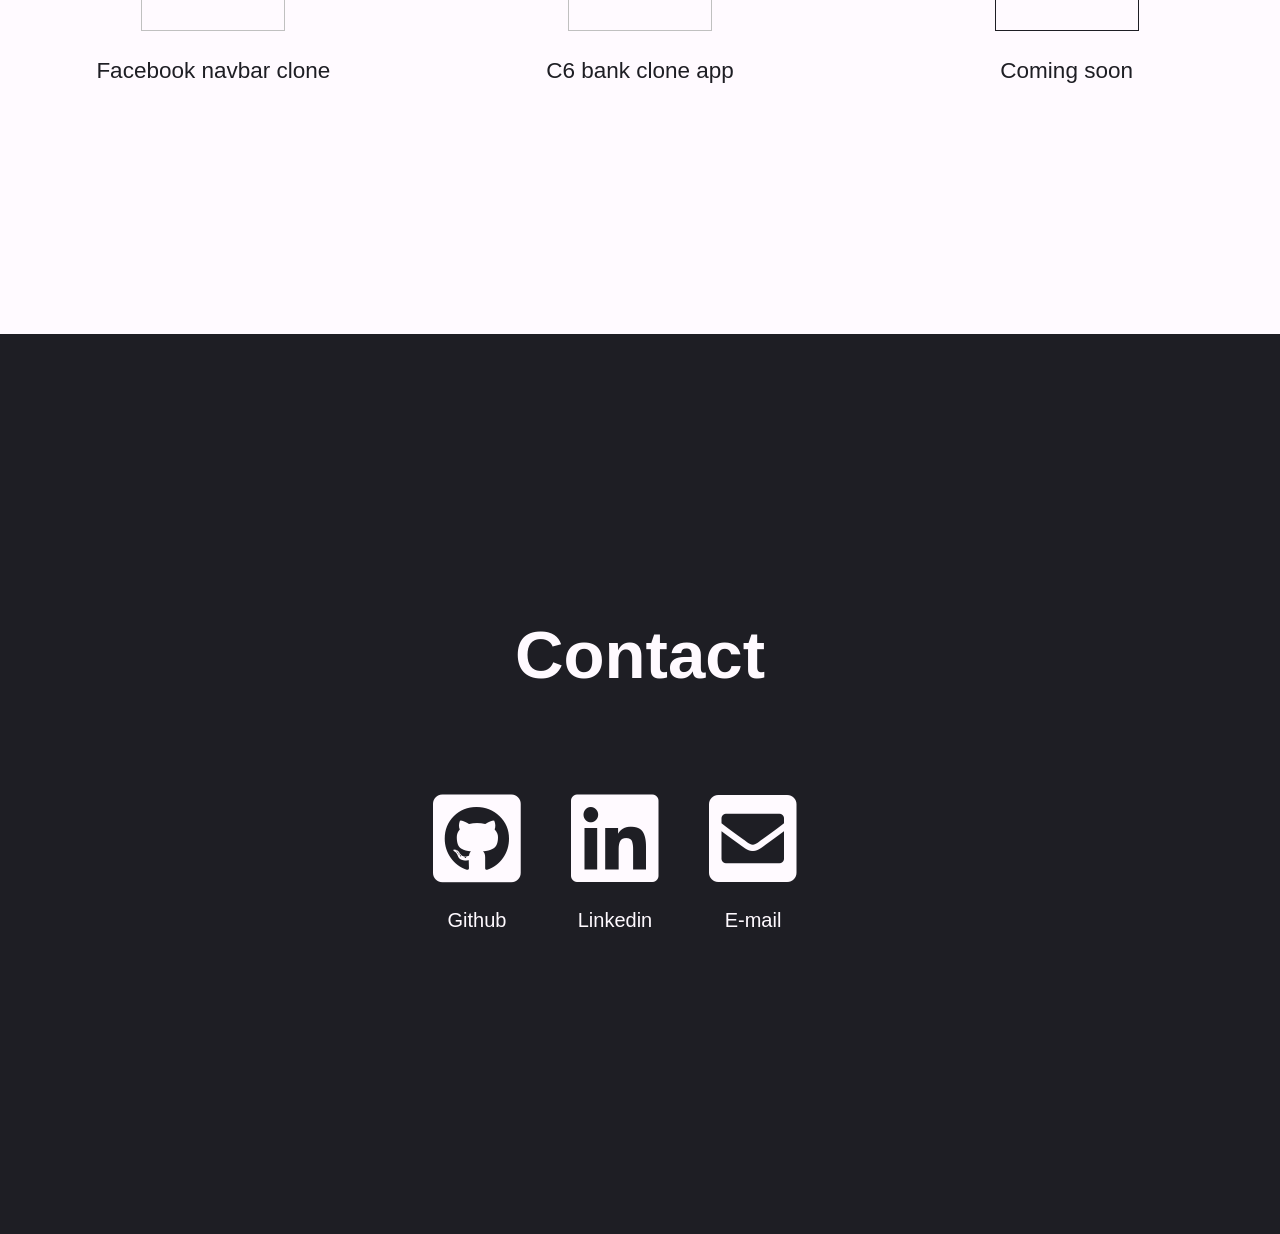
==== commit e0bb50b2: "update" ====
--- a/index.html
+++ b/index.html
@@ -37,13 +37,13 @@
         <img class="project-image" src="https://i.imgur.com/xltQbzQ.png">
         <p class="project-title">Arduino project</p> 
       </a>
-      <a href="" class="profile-tile">
-        <img class="project-image" src="https://www.lcmfunds.com/wp-content/uploads/2016/10/NOIMG.jpg">
-        <p class="project-title">Coming soon</p> 
+      <a href="https://github.com/ThiagoOpaula/Facebook-navbar" class="profile-tile">
+        <img class="project-image" src="https://i.imgur.com/c5BTcGA.png">
+        <p class="project-title">Facebook navbar clone</p> 
       </a>
-      <a href="" class="profile-tile">
-        <img class="project-image" src="https://www.lcmfunds.com/wp-content/uploads/2016/10/NOIMG.jpg">
-        <p class="project-title">Coming soon</p> 
+      <a href="https://github.com/ThiagoOpaula/C6-bank-clone" class="profile-tile">
+        <img class="project-image" src="https://pbs.twimg.com/profile_images/1110989477508513792/JpYL-X0j_400x400.png">
+        <p class="project-title">C6 bank clone app</p> 
       </a>
       <a href="" class="profile-tile">
         <img class="project-image" src="https://www.lcmfunds.com/wp-content/uploads/2016/10/NOIMG.jpg">
--- a/style.css
+++ b/style.css
@@ -115,7 +115,7 @@
   width: 100%;
   height: 100vh;
   background-color: rgba(30, 30, 36, 1);
-  color: rgba(255, 250, 255, 1);;
+  color: rgba(255, 250, 255, 1);
 }
 
 .contact-header {
@@ -127,7 +127,7 @@
 #profile-link {
   display: flex;
   justify-content: center;
-  width: 14em;
+  max-width: 100%;
 }
 
 .icon {
@@ -140,16 +140,16 @@
 }
 
 .fab {
-   color:rgba(255, 250, 255, 1);;
+   color:rgba(255, 250, 255, 1);
    font-size: 100px;
 }
 
 .fas {
-  color:rgba(255, 250, 255, 1);;
+  color:rgba(255, 250, 255, 1);
   font-size: 100px;
 }
 
 .subtitle {
-  color:rgba(255, 250, 255, 1);;
+  color:rgba(255, 250, 255, 1);
   text-align: center;
 }
